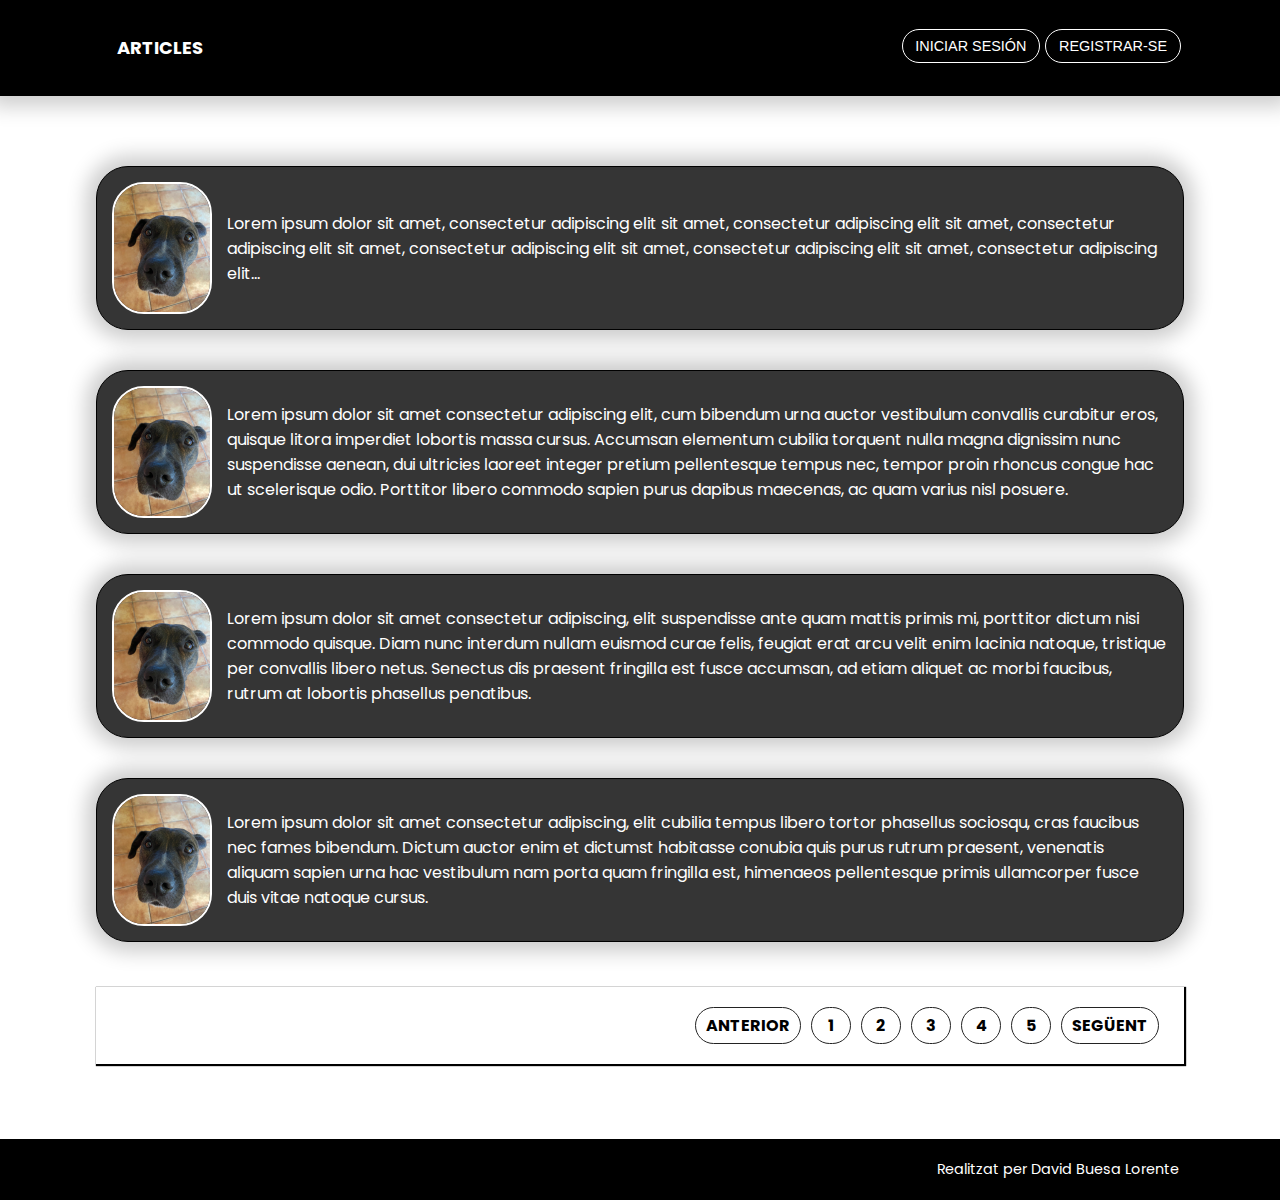
==== Views/index.html @ 9b84cfb2 "First commit" ====
<!DOCTYPE html>
<html lang="en">
<head>
    <meta charset="UTF-8">
    <meta name="viewport" content="width=device-width, initial-scale=1.0">
    <title>Document</title>
    <link rel="stylesheet" href="../Styles/styles.css">
</head>
<body>
    <header>
        <div class="container">
            <a href="index.html" class="logo">ARTICLES</a>
            <nav>
                <button class="button">INICIAR SESIÓN</button>
                <button class="button">REGISTRAR-SE</button>
            </nav>
        </div>
    </header>
    <br>
    <br>
    <section class="articles">
        <article>
        <img src="../assets/images/urkito.jpg" alt="Dog">
        <p>Lorem ipsum dolor sit amet, consectetur adipiscing elit sit amet, consectetur adipiscing elit sit amet, consectetur adipiscing elit sit amet, consectetur adipiscing elit sit amet, consectetur adipiscing elit sit amet, consectetur adipiscing elit...</p>
        </article>
    </section>
    <section class="articles">
        <article>
        <img src="../assets/images/urkito.jpg" alt="Dog">
        <p>Lorem ipsum dolor sit amet consectetur adipiscing elit, cum bibendum urna auctor vestibulum convallis curabitur eros, quisque litora imperdiet lobortis massa cursus. Accumsan elementum cubilia torquent nulla magna dignissim nunc suspendisse aenean, dui ultricies laoreet integer pretium pellentesque tempus nec, tempor proin rhoncus congue hac ut scelerisque odio. Porttitor libero commodo sapien purus dapibus maecenas, ac quam varius nisl posuere.</p>
        </article>
    </section>
    <section class="articles">
        <article>
        <img src="../assets/images/urkito.jpg" alt="Dog">
        <p>Lorem ipsum dolor sit amet consectetur adipiscing, elit suspendisse ante quam mattis primis mi, porttitor dictum nisi commodo quisque. Diam nunc interdum nullam euismod curae felis, feugiat erat arcu velit enim lacinia natoque, tristique per convallis libero netus. Senectus dis praesent fringilla est fusce accumsan, ad etiam aliquet ac morbi faucibus, rutrum at lobortis phasellus penatibus.</p>
        </article>
    </section>
    <section class="articles">
        <article>
        <img src="../assets/images/urkito.jpg" alt="Dog">
        <p>Lorem ipsum dolor sit amet consectetur adipiscing, elit cubilia tempus libero tortor phasellus sociosqu, cras faucibus nec fames bibendum. Dictum auctor enim et dictumst habitasse conubia quis purus rutrum praesent, venenatis aliquam sapien urna hac vestibulum nam porta quam fringilla est, himenaeos pellentesque primis ullamcorper fusce duis vitae natoque cursus.</p>
        </article>
    </section>
    <br>
    <nav class="pagination">
        <a href="#" aria-label="Previous">ANTERIOR</a>
        <a href="#">1</a>
        <a href="#">2</a>
        <a href="#">3</a>
        <a href="#">4</a>
        <a href="#">5</a>
        <a href="#" aria-label="Next">SEGÜENT</a>
      </nav>
      <br><br><br>
      <footer>
        <div class="footer-container">
            <p>Realitzat per David Buesa Lorente</p>
        </div>
    </footer>
</body>

</html>
---- Styles/styles.css ----
@import url("https://fonts.googleapis.com/css2?family=Poppins:wght@200&family=Roboto:ital,wght@0,700;1,300&display=swap");

*{
    box-sizing: border-box;
}
html{
    font-size: 16px;
}

body{
    margin: 0;
    font-family: 'Poppins', sans-serif;
    background-color: rgb(255, 255, 255);
}

a{
    text-decoration: none;
}

header{
    background: #000000;
    padding: 0;
    border-bottom:1px solid #000000;
    position: relative;
    overflow: hidden;
    font-size: 18px;
    box-shadow: 0 0 20px 10px rgba(0, 0, 0, 0.2);
}

a{
    color: rgb(255, 255, 255);
    transition: all 0.4s ease;
    border-radius: 2rem;
}
a:hover{
    color: #000000;
    background: rgb(255, 255, 255);
    border-radius: 10rem;
}

.container{
    margin: 0 auto;
    width:87%;
    display: flex;
    justify-content: space-between;
    padding: 1rem;
}

a.logo{
    font-weight: bold;
    padding: 1em;
}

.button{
    font-size: .9rem;
    margin-top: .8rem;
    padding: 0.5rem 0.8rem; 
    border-radius: 10rem;
    outline: none;
    background: #000000;
    border: 1px solid #ffffff;
    transition: all 0.4s ease;
    color: rgb(255, 255, 255);
    
}

.button:hover{
    border: 1px solid rgb(255, 255, 255);
    cursor: pointer;
    background: rgb(255, 255, 255);
    color: #000000;
}


.articles {
    display: flex;
    flex-direction: column;
    align-items: center;
    
}

article {
    display: flex; 
    flex-direction: row; 
    align-items: center;
    border: 1px solid #000000;
    margin: 20px;
    padding: 15px;
    width: 85%;
    border-radius: 2rem;
    opacity: 1;
    background: rgb(53, 53, 53);
    box-shadow: 1px ;
    box-shadow: 0 0 20px 10px rgba(0, 0, 0, 0.2);;
}

article:hover {
    border: 2px solid #000000;
    cursor: pointer;
    opacity: .9;
}

article img {
    width: 100px; 
    margin-right: 15px;
    border-radius: 2rem;
    border: 2px solid rgb(255, 255, 255);
}

article p {
    margin: 0; 
    flex-grow: 1; 
    color: white;
}

.pagination {
    width: 85%; 
    margin: 0 auto; 
    display: flex;
    justify-content: flex-end; 
    padding: 20px;
    box-sizing: border-box; 
    box-shadow: 1px 1px 1px 1px #000000;
  }
  
  .pagination a {
    color: black;
    text-decoration: none;
    margin: 0 5px;
    padding: 5px 10px;
    border: 1px solid #232323;
    min-width: 40px; 
    text-align: center; 
    box-sizing: border-box; 
    font-weight: bold;
  }

    .pagination a:hover {
        background: #232323;
        color: white;
    }
  
  footer {
    background-color: #000;
    color: #fff;
    text-align: right;
    padding: 10px 20px;
    position: relative;
    bottom: 0;
    width: 100%;
}

.footer-container {
    max-width: 87%; 
    margin: 0 auto;
    padding: 10px 0;
}

footer p {
    margin: 0;
    font-size: 0.9em;
}
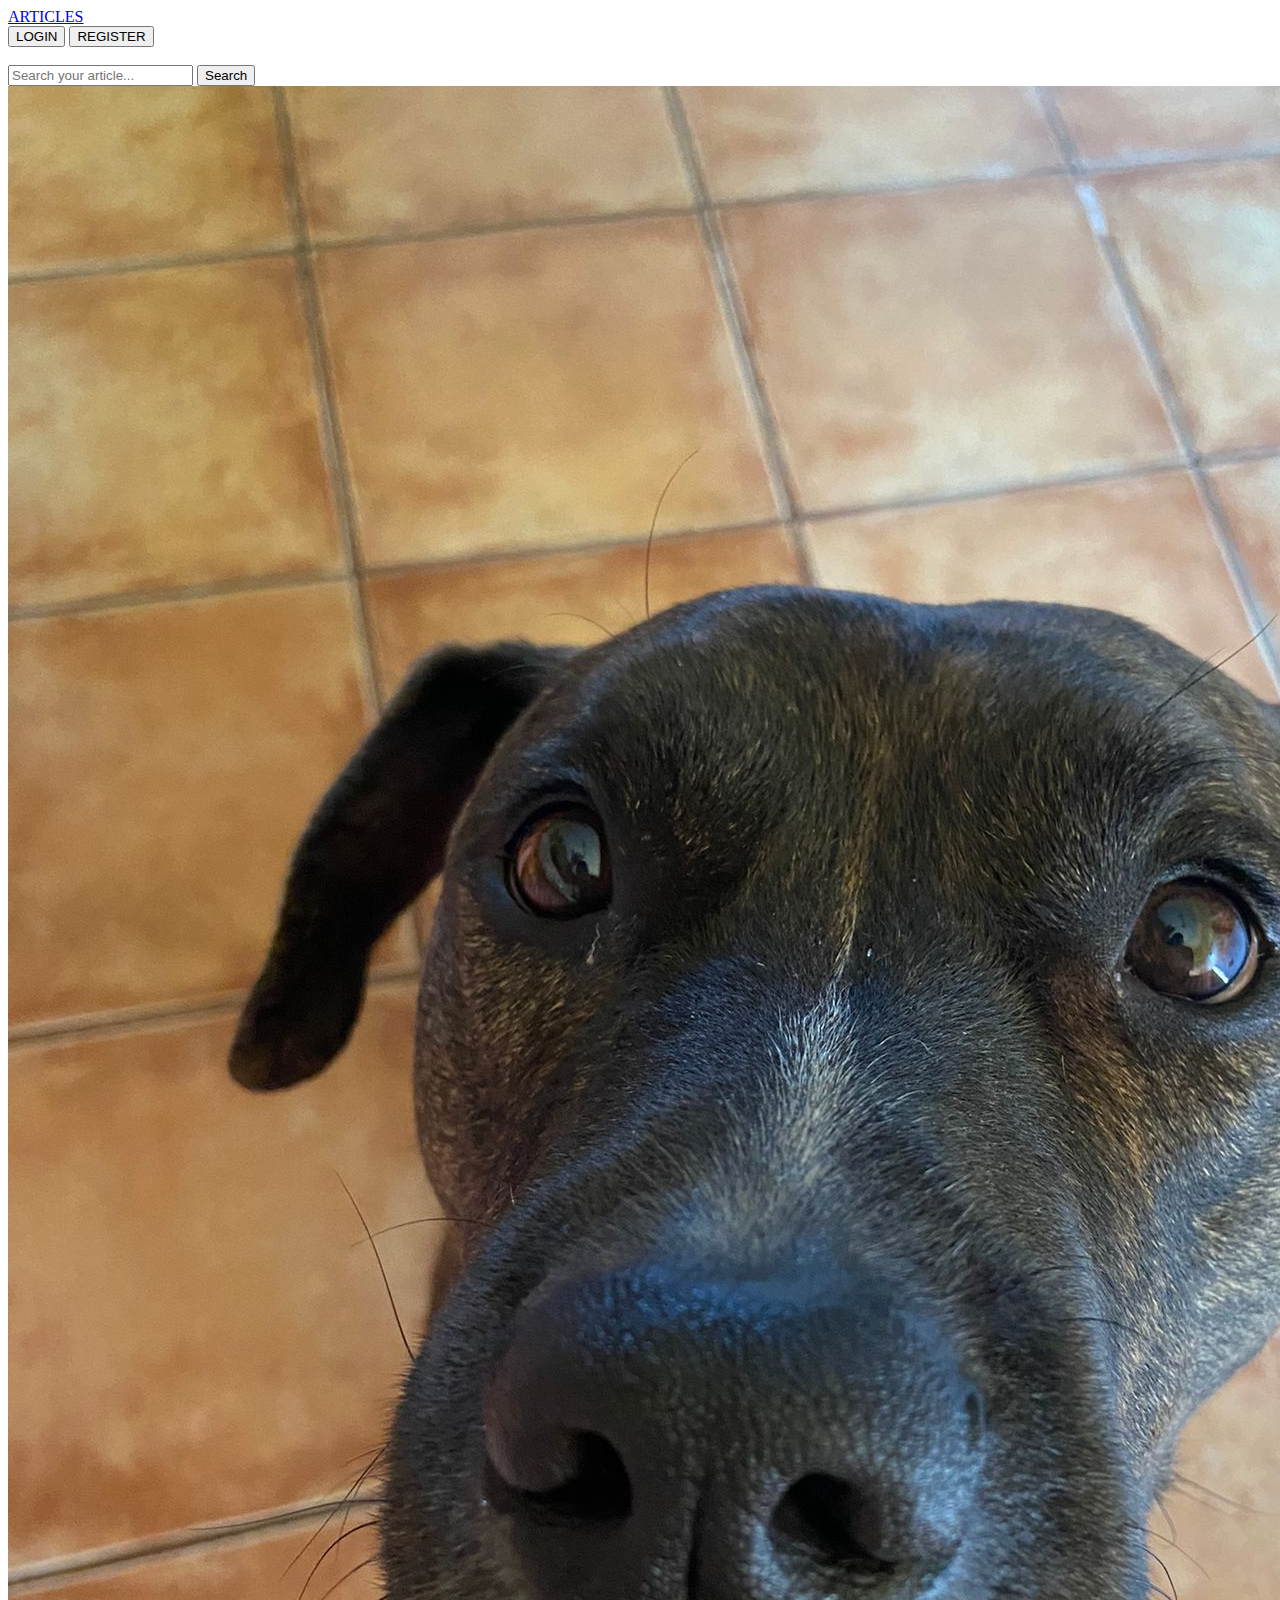
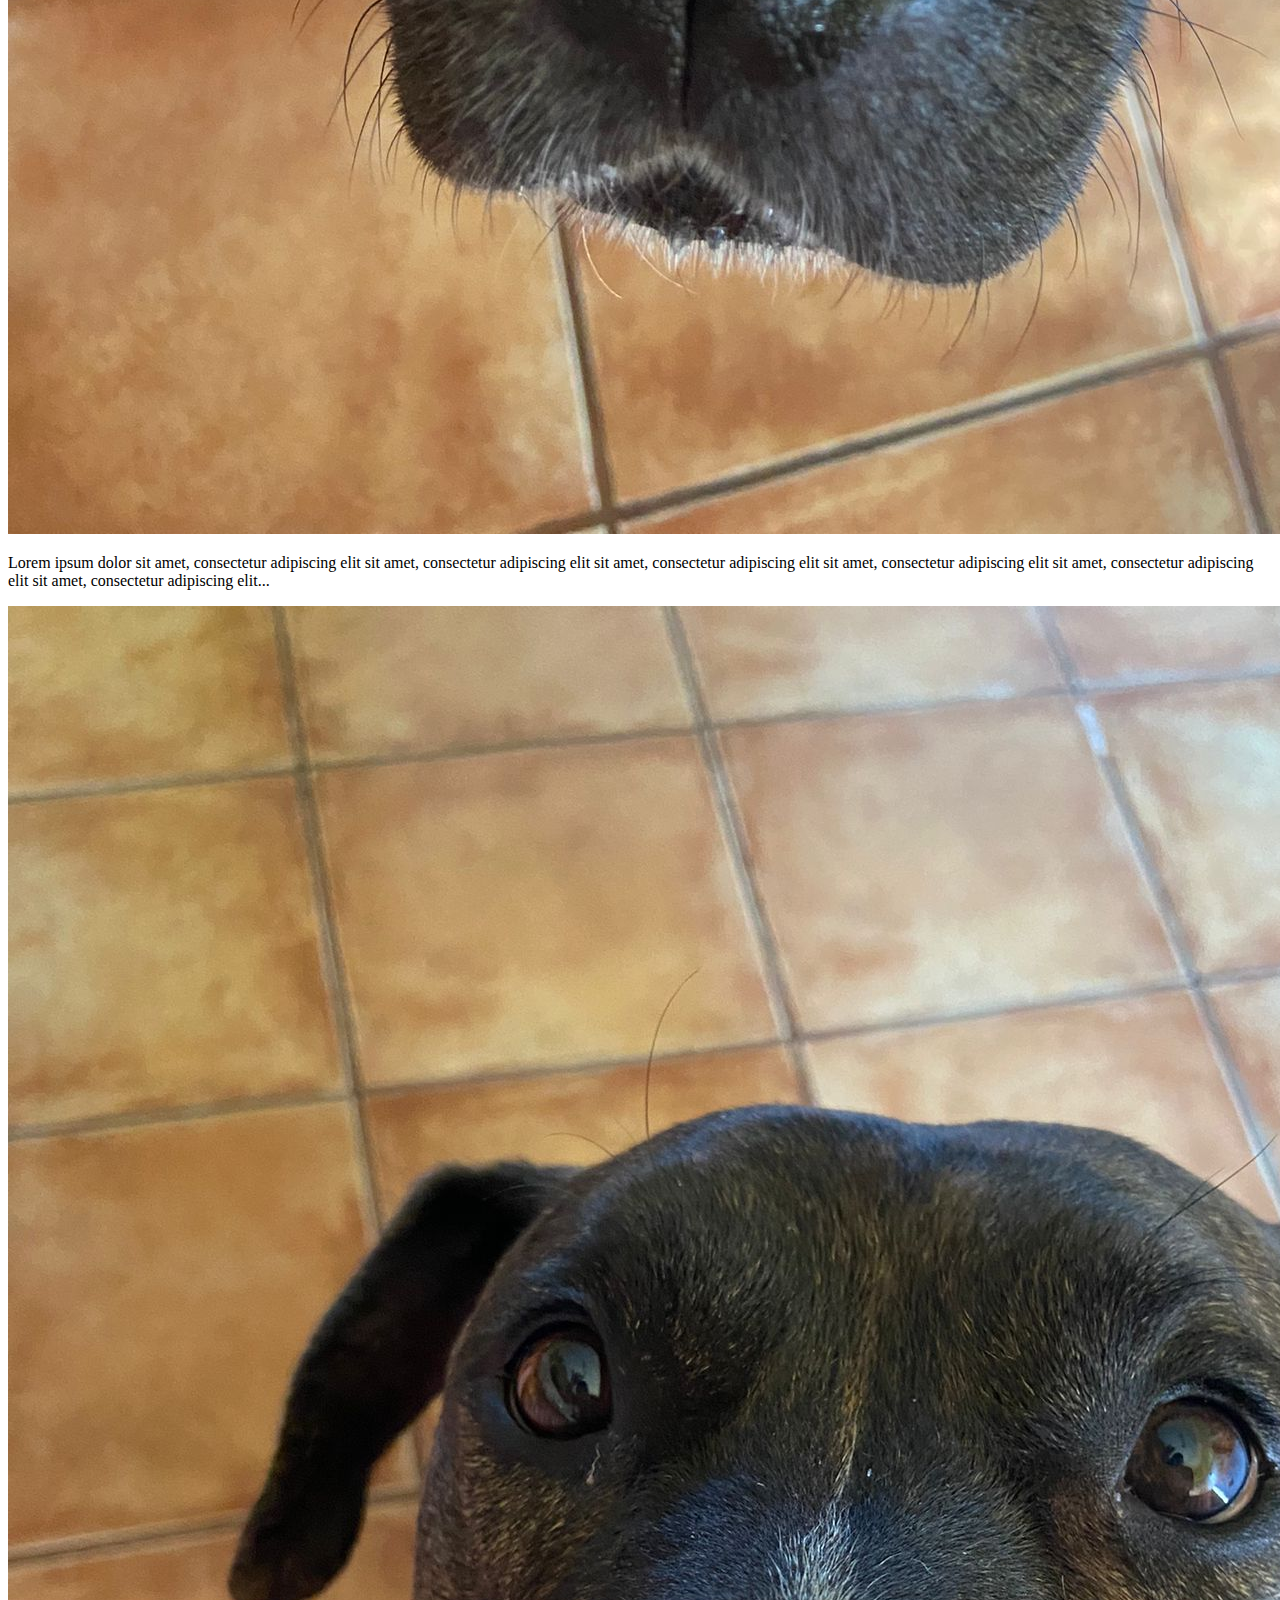
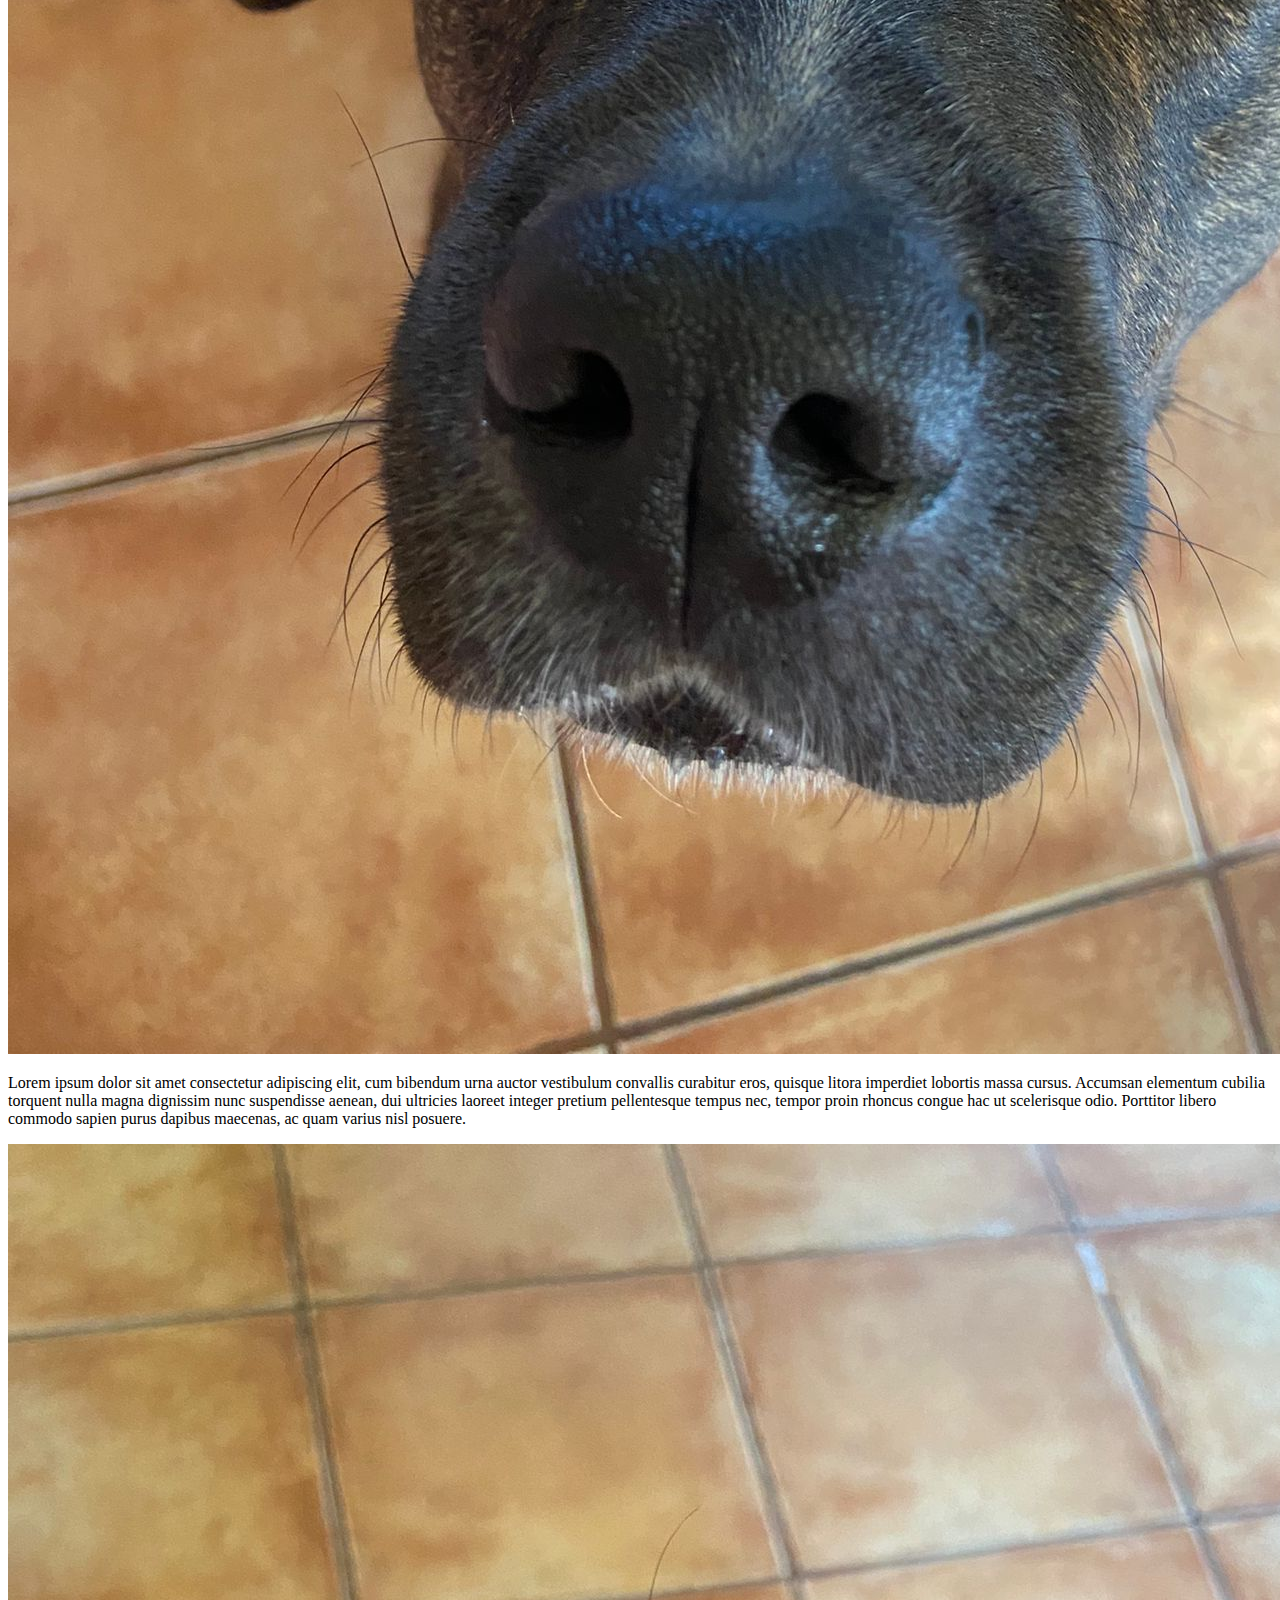
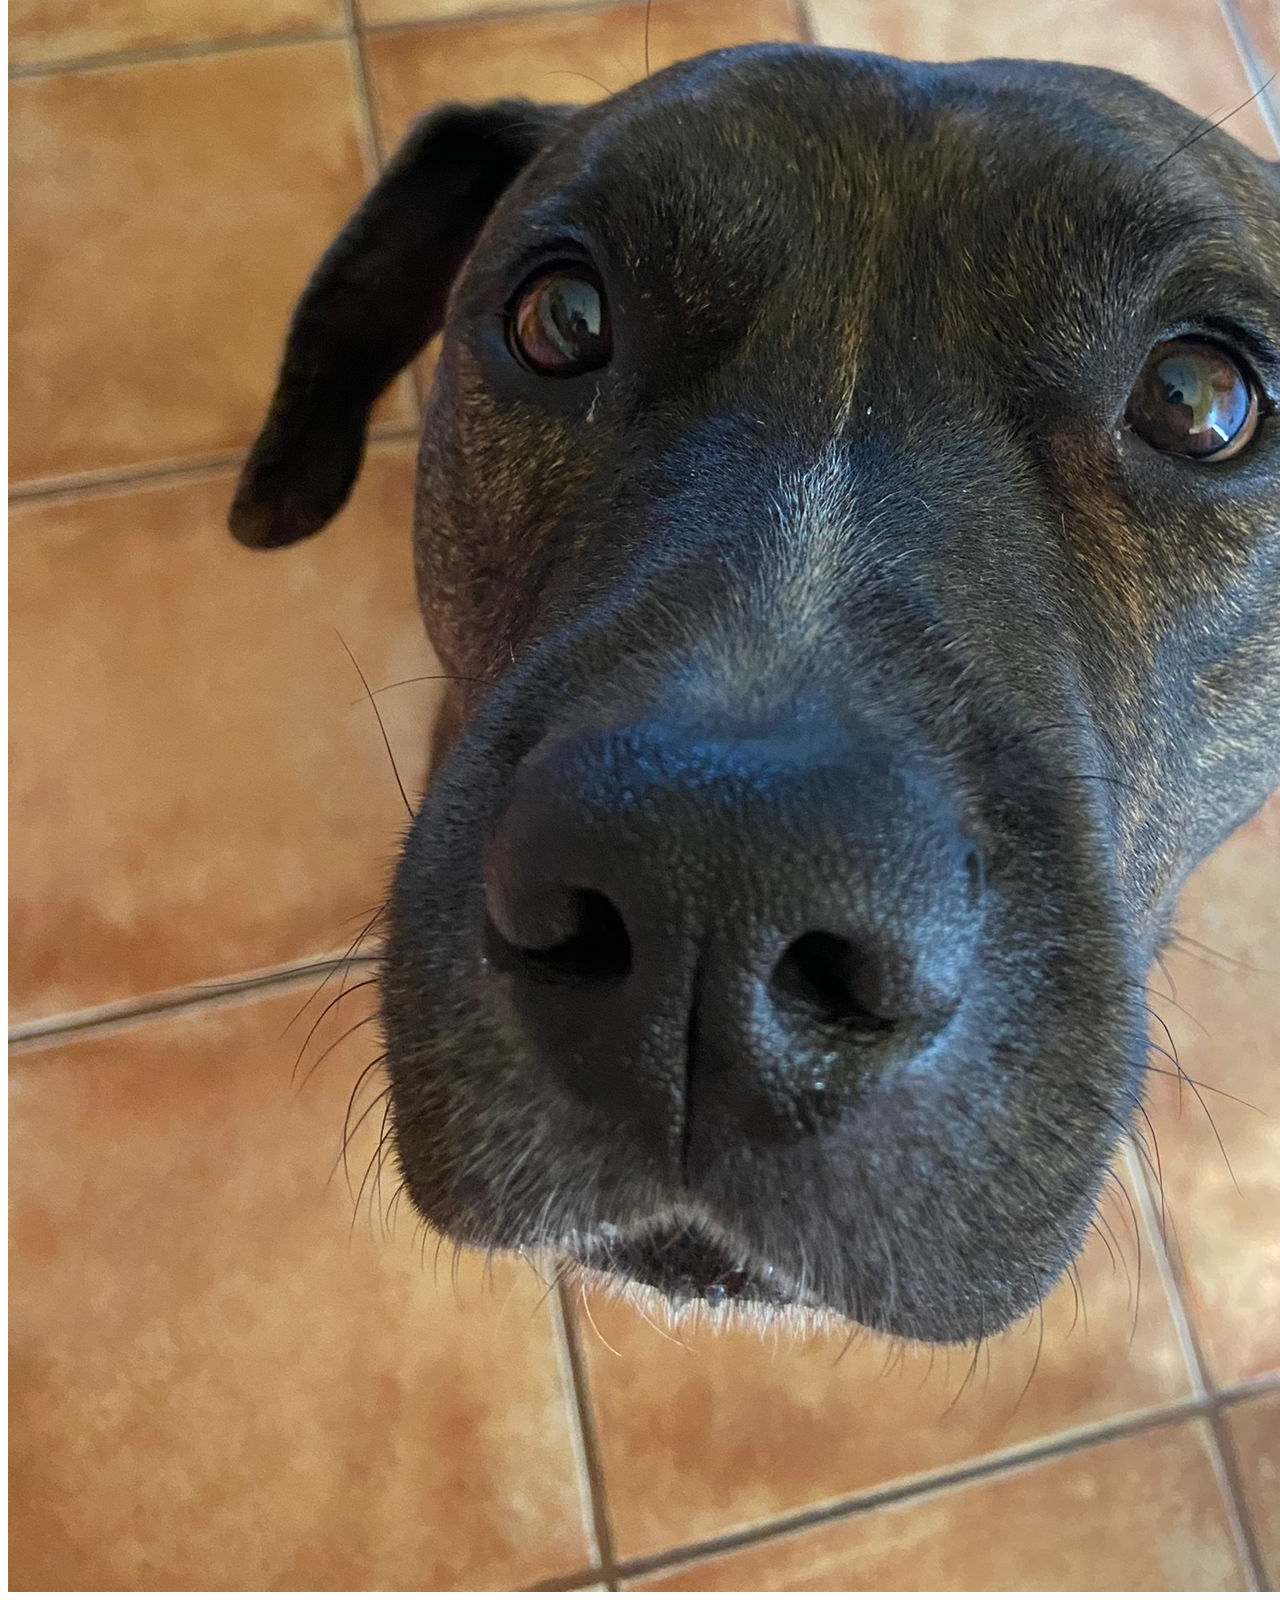
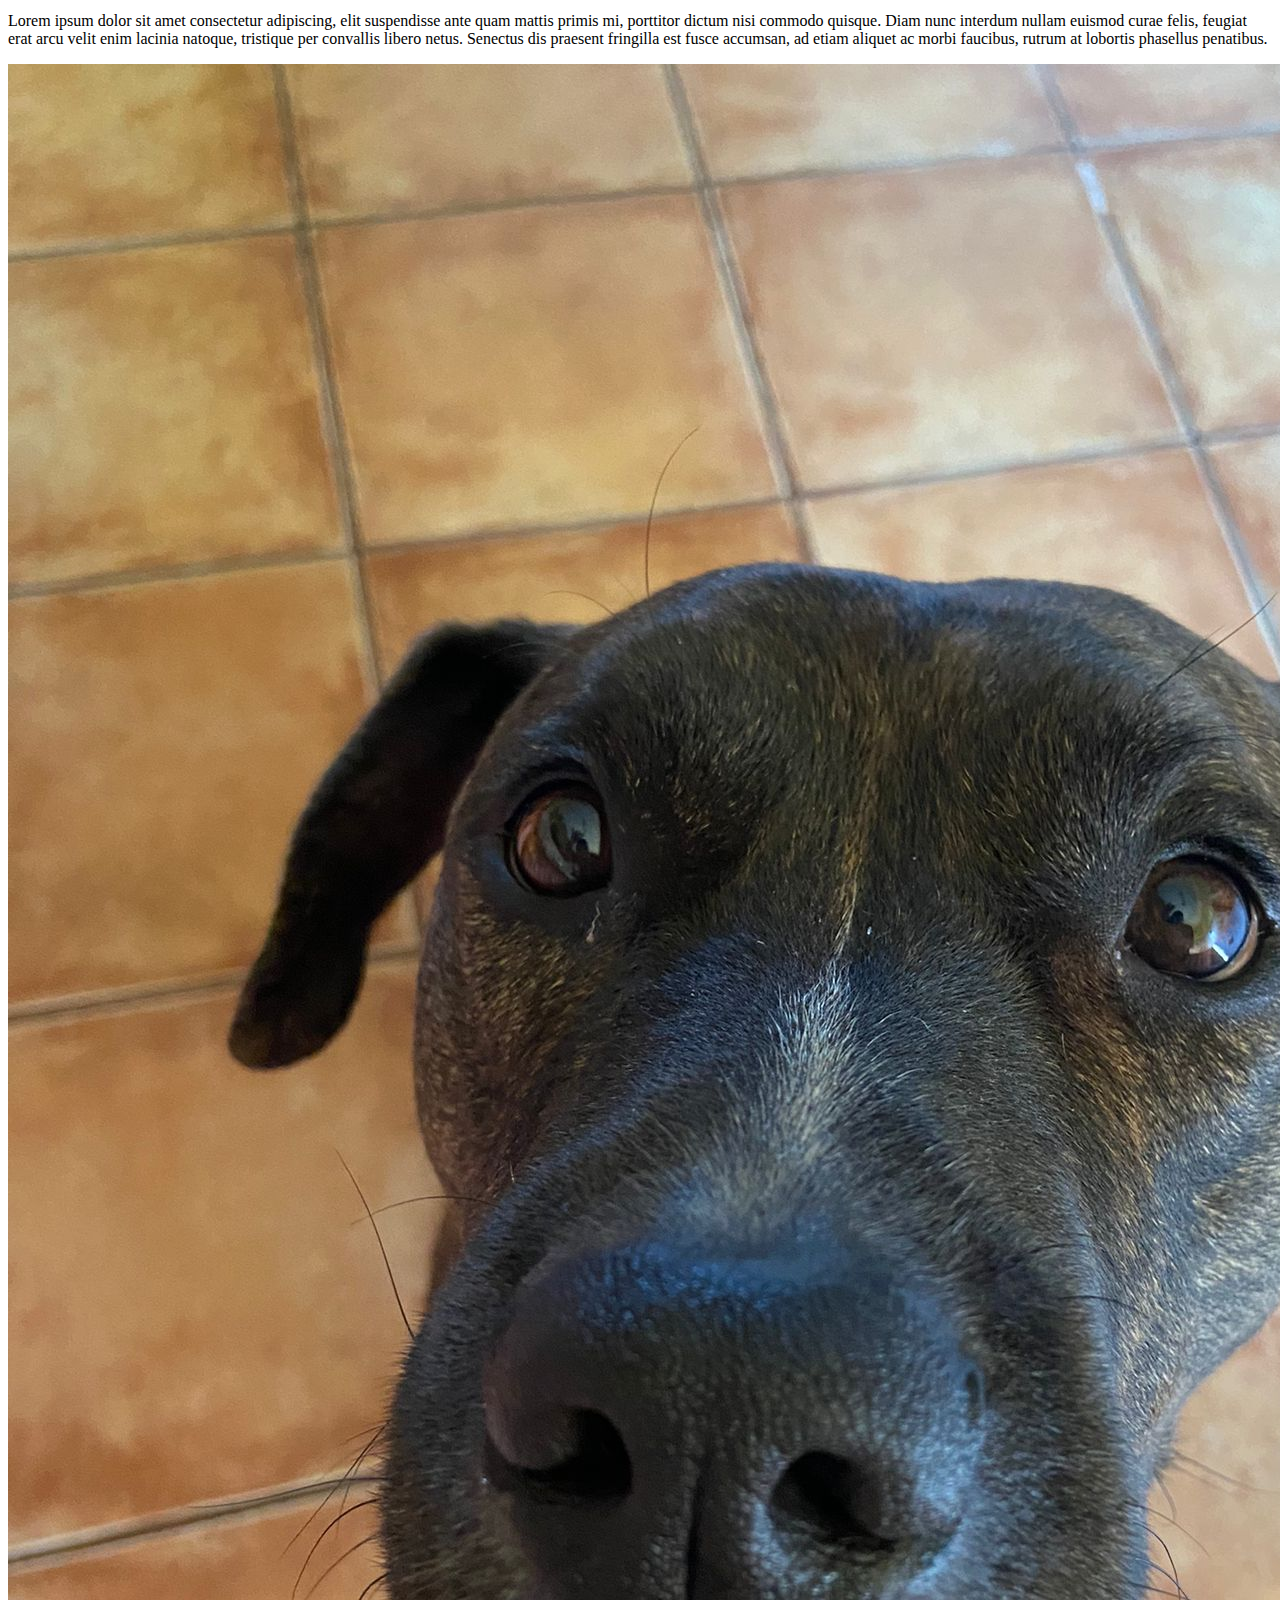
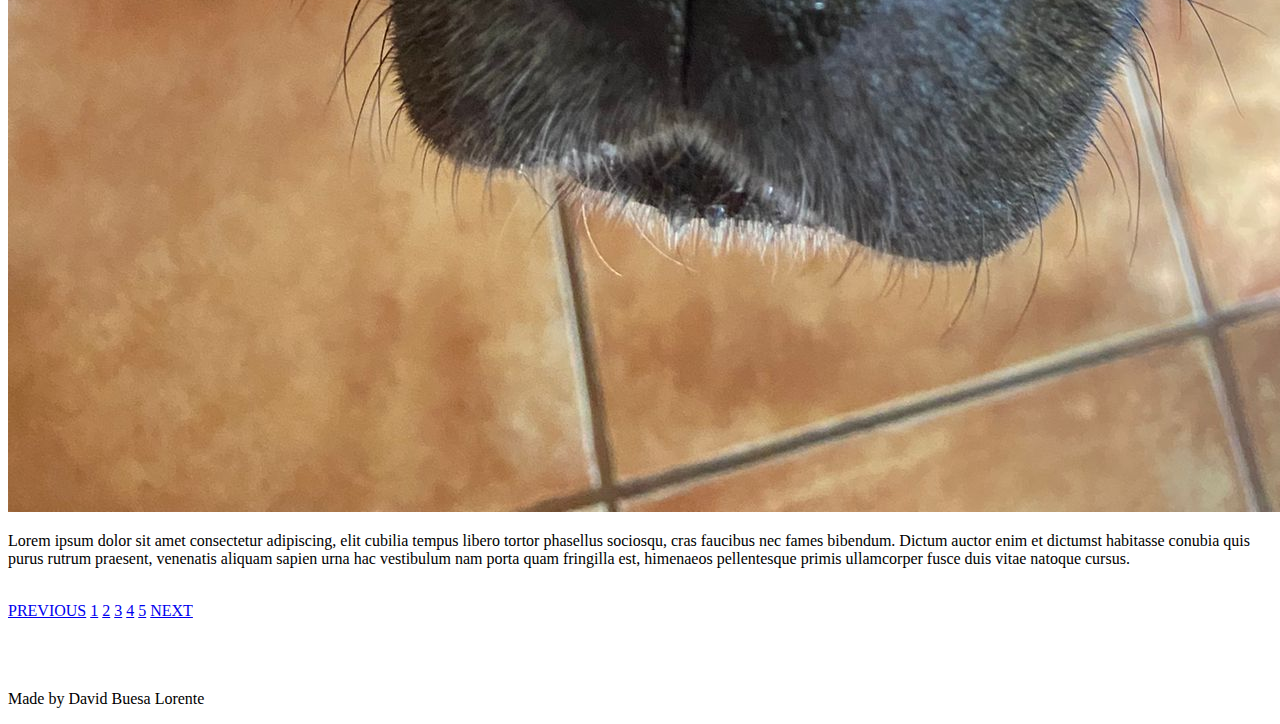
==== commit abde0f21: "Login page" ====
--- a/Views/index.html
+++ b/Views/index.html
@@ -4,58 +4,61 @@
     <meta charset="UTF-8">
     <meta name="viewport" content="width=device-width, initial-scale=1.0">
     <title>Document</title>
-    <link rel="stylesheet" href="../Styles/styles.css">
+    <link rel="stylesheet" href="../styles/styles.css">
 </head>
 <body>
     <header>
         <div class="container">
             <a href="index.html" class="logo">ARTICLES</a>
             <nav>
-                <button class="button">INICIAR SESIÓN</button>
-                <button class="button">REGISTRAR-SE</button>
+                <a href="login.html"><button class="button">LOGIN</button></a>
+                <button class="button">REGISTER</button>
             </nav>
         </div>
     </header>
     <br>
-    <br>
+    <div class="searchBar">
+        <input type="text" placeholder="Search your article...">
+        <button class="search">Search</button>
+    </div>
     <section class="articles">
         <article>
-        <img src="../assets/images/urkito.jpg" alt="Dog">
+        <img src="../assets/images/urkito.jpg" alt="Urko">
         <p>Lorem ipsum dolor sit amet, consectetur adipiscing elit sit amet, consectetur adipiscing elit sit amet, consectetur adipiscing elit sit amet, consectetur adipiscing elit sit amet, consectetur adipiscing elit sit amet, consectetur adipiscing elit...</p>
         </article>
     </section>
     <section class="articles">
         <article>
-        <img src="../assets/images/urkito.jpg" alt="Dog">
+        <img src="../assets/images/urkito.jpg" alt="Urko">
         <p>Lorem ipsum dolor sit amet consectetur adipiscing elit, cum bibendum urna auctor vestibulum convallis curabitur eros, quisque litora imperdiet lobortis massa cursus. Accumsan elementum cubilia torquent nulla magna dignissim nunc suspendisse aenean, dui ultricies laoreet integer pretium pellentesque tempus nec, tempor proin rhoncus congue hac ut scelerisque odio. Porttitor libero commodo sapien purus dapibus maecenas, ac quam varius nisl posuere.</p>
         </article>
     </section>
     <section class="articles">
         <article>
-        <img src="../assets/images/urkito.jpg" alt="Dog">
+        <img src="../assets/images/urkito.jpg" alt="Urko">
         <p>Lorem ipsum dolor sit amet consectetur adipiscing, elit suspendisse ante quam mattis primis mi, porttitor dictum nisi commodo quisque. Diam nunc interdum nullam euismod curae felis, feugiat erat arcu velit enim lacinia natoque, tristique per convallis libero netus. Senectus dis praesent fringilla est fusce accumsan, ad etiam aliquet ac morbi faucibus, rutrum at lobortis phasellus penatibus.</p>
         </article>
     </section>
     <section class="articles">
         <article>
-        <img src="../assets/images/urkito.jpg" alt="Dog">
+        <img src="../assets/images/urkito.jpg" alt="Urko">
         <p>Lorem ipsum dolor sit amet consectetur adipiscing, elit cubilia tempus libero tortor phasellus sociosqu, cras faucibus nec fames bibendum. Dictum auctor enim et dictumst habitasse conubia quis purus rutrum praesent, venenatis aliquam sapien urna hac vestibulum nam porta quam fringilla est, himenaeos pellentesque primis ullamcorper fusce duis vitae natoque cursus.</p>
         </article>
     </section>
     <br>
     <nav class="pagination">
-        <a href="#" aria-label="Previous">ANTERIOR</a>
+        <a href="#" aria-label="Previous">PREVIOUS</a>
         <a href="#">1</a>
         <a href="#">2</a>
         <a href="#">3</a>
         <a href="#">4</a>
         <a href="#">5</a>
-        <a href="#" aria-label="Next">SEGÜENT</a>
+        <a href="#" aria-label="Next">NEXT</a>
       </nav>
       <br><br><br>
       <footer>
         <div class="footer-container">
-            <p>Realitzat per David Buesa Lorente</p>
+            <p>Made by David Buesa Lorente</p>
         </div>
     </footer>
 </body>
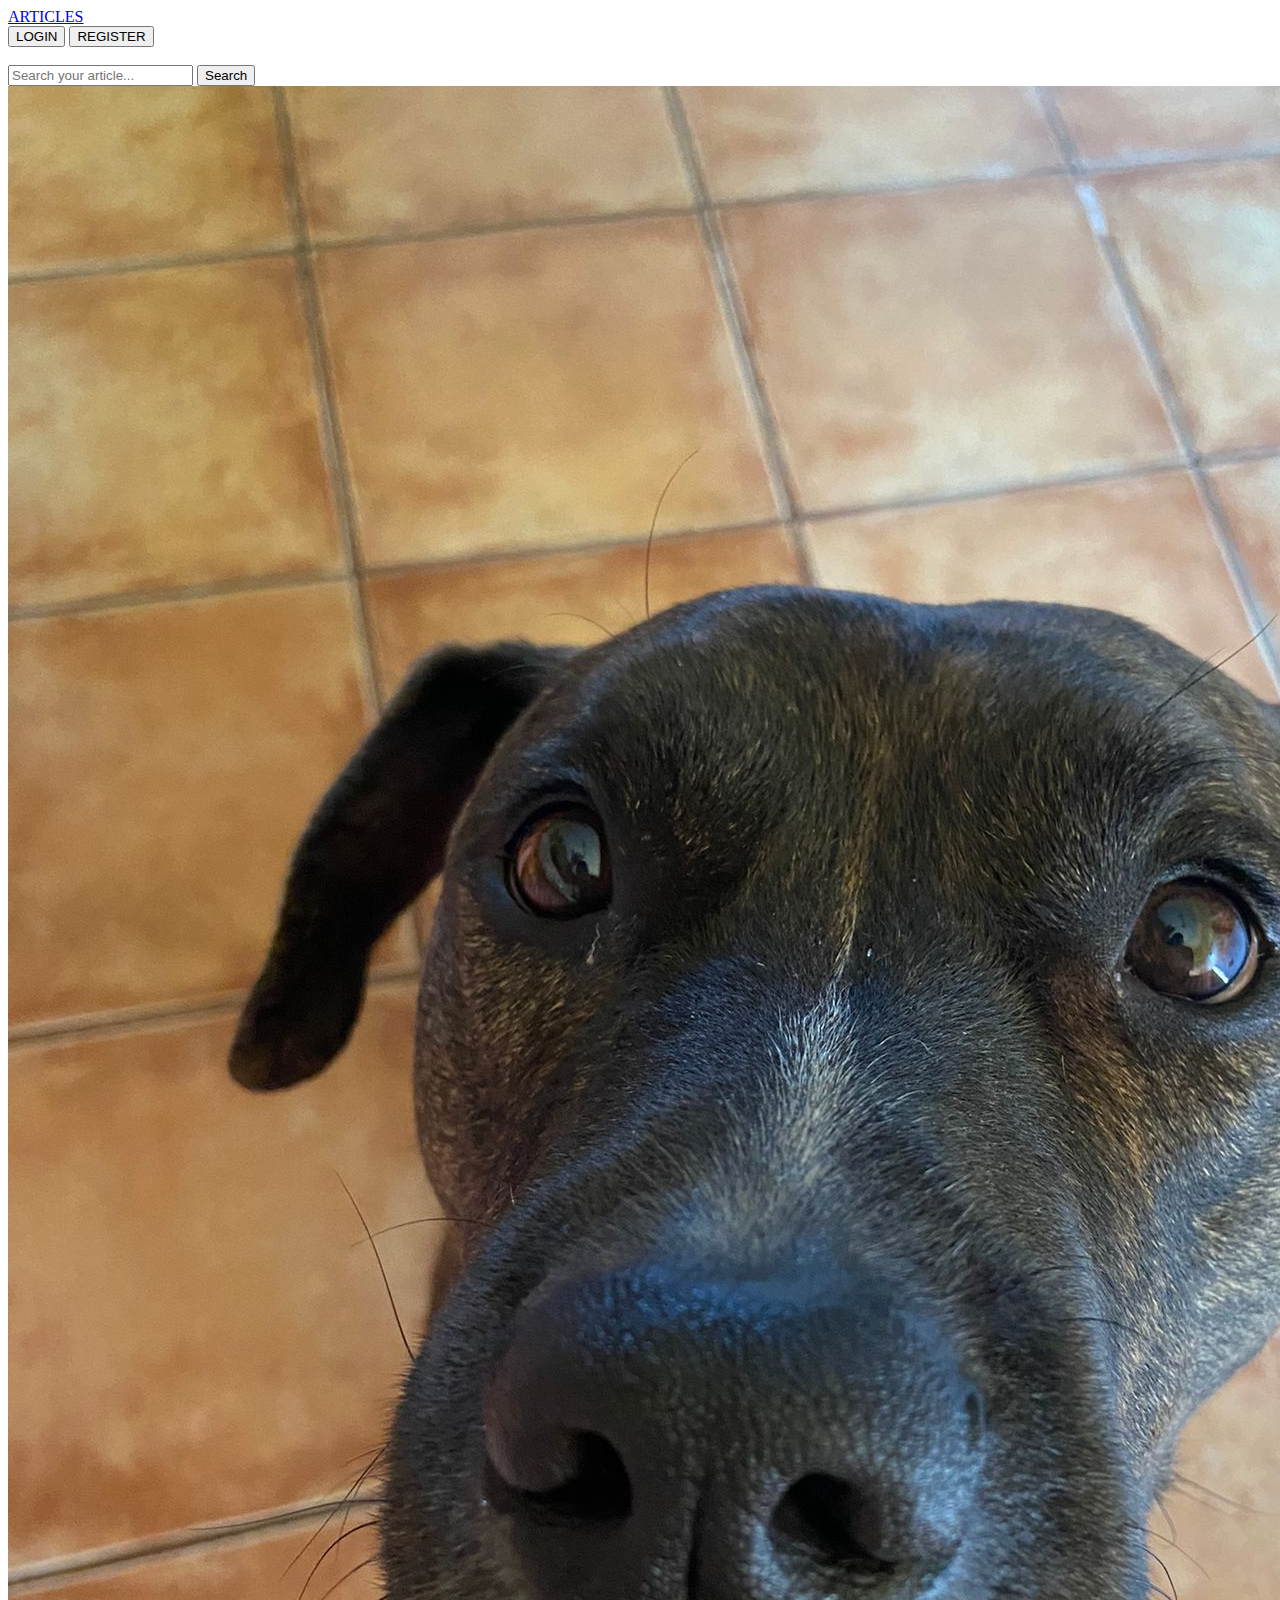
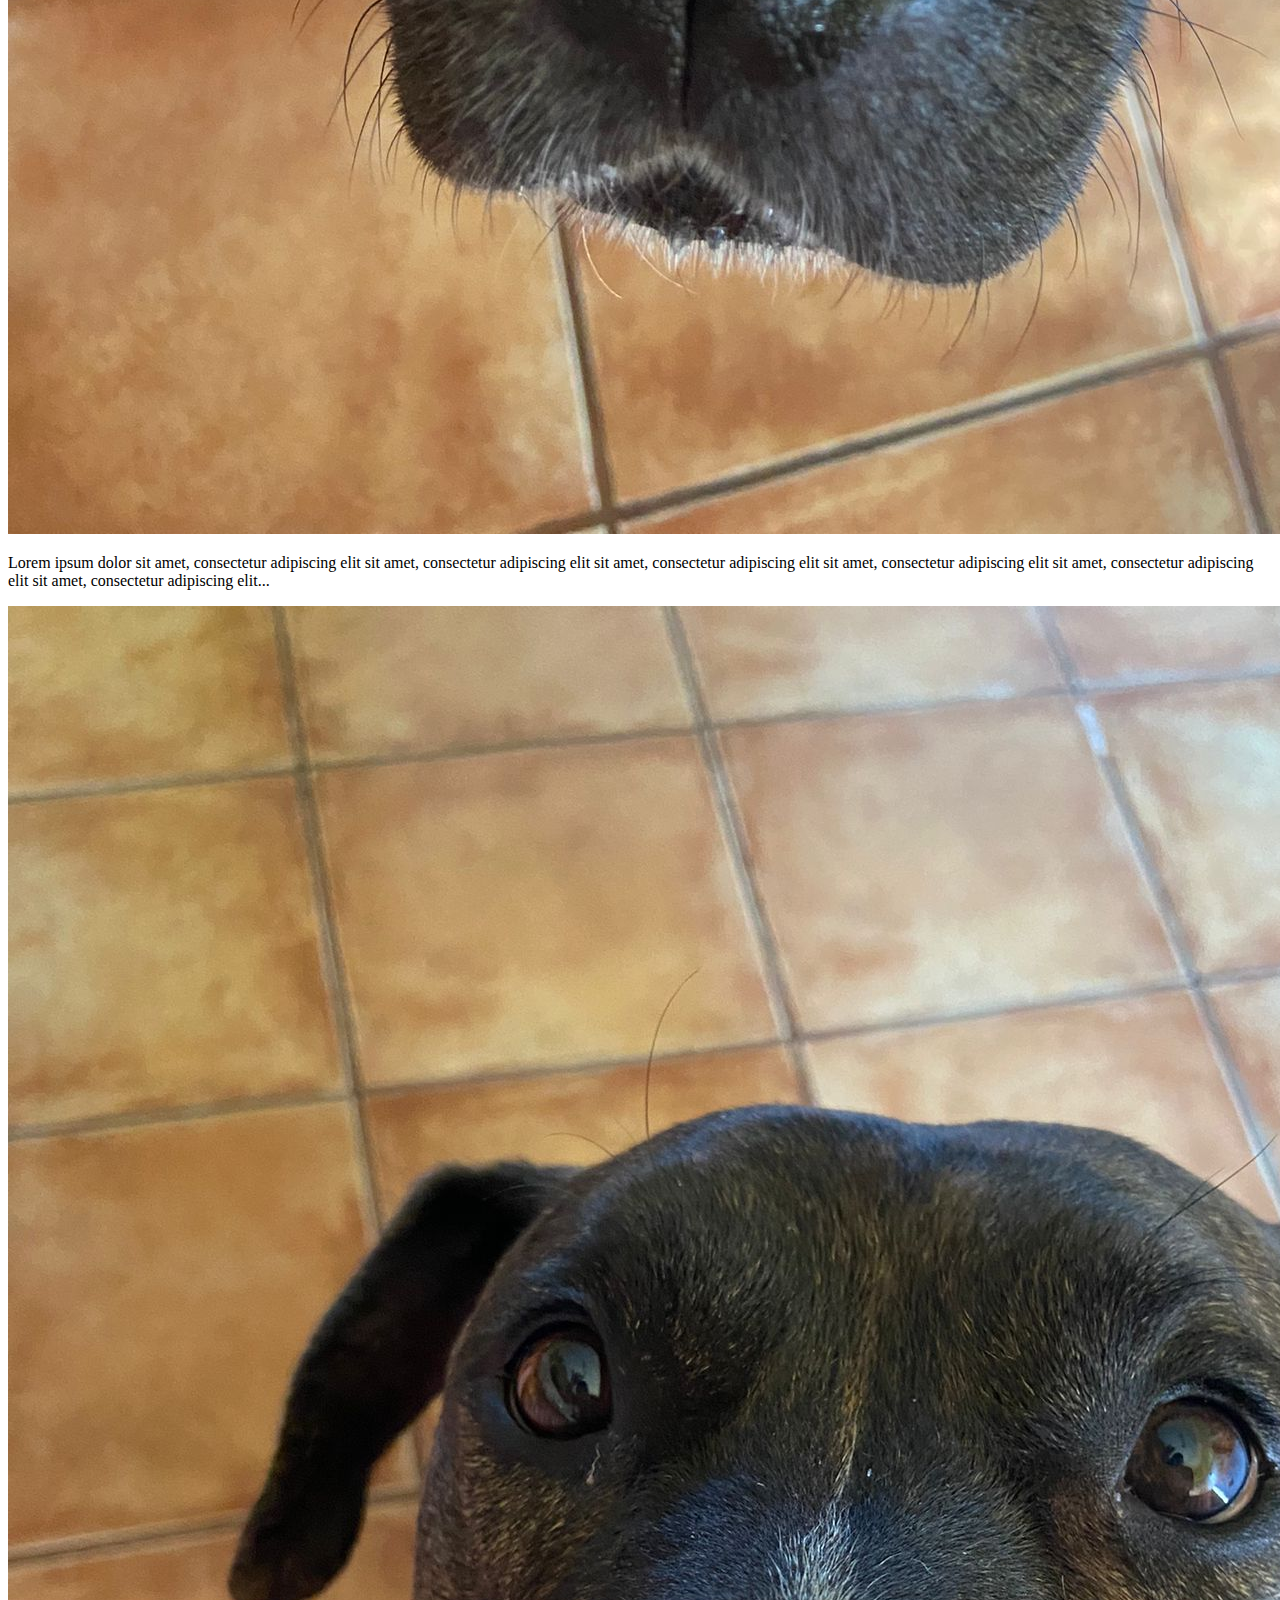
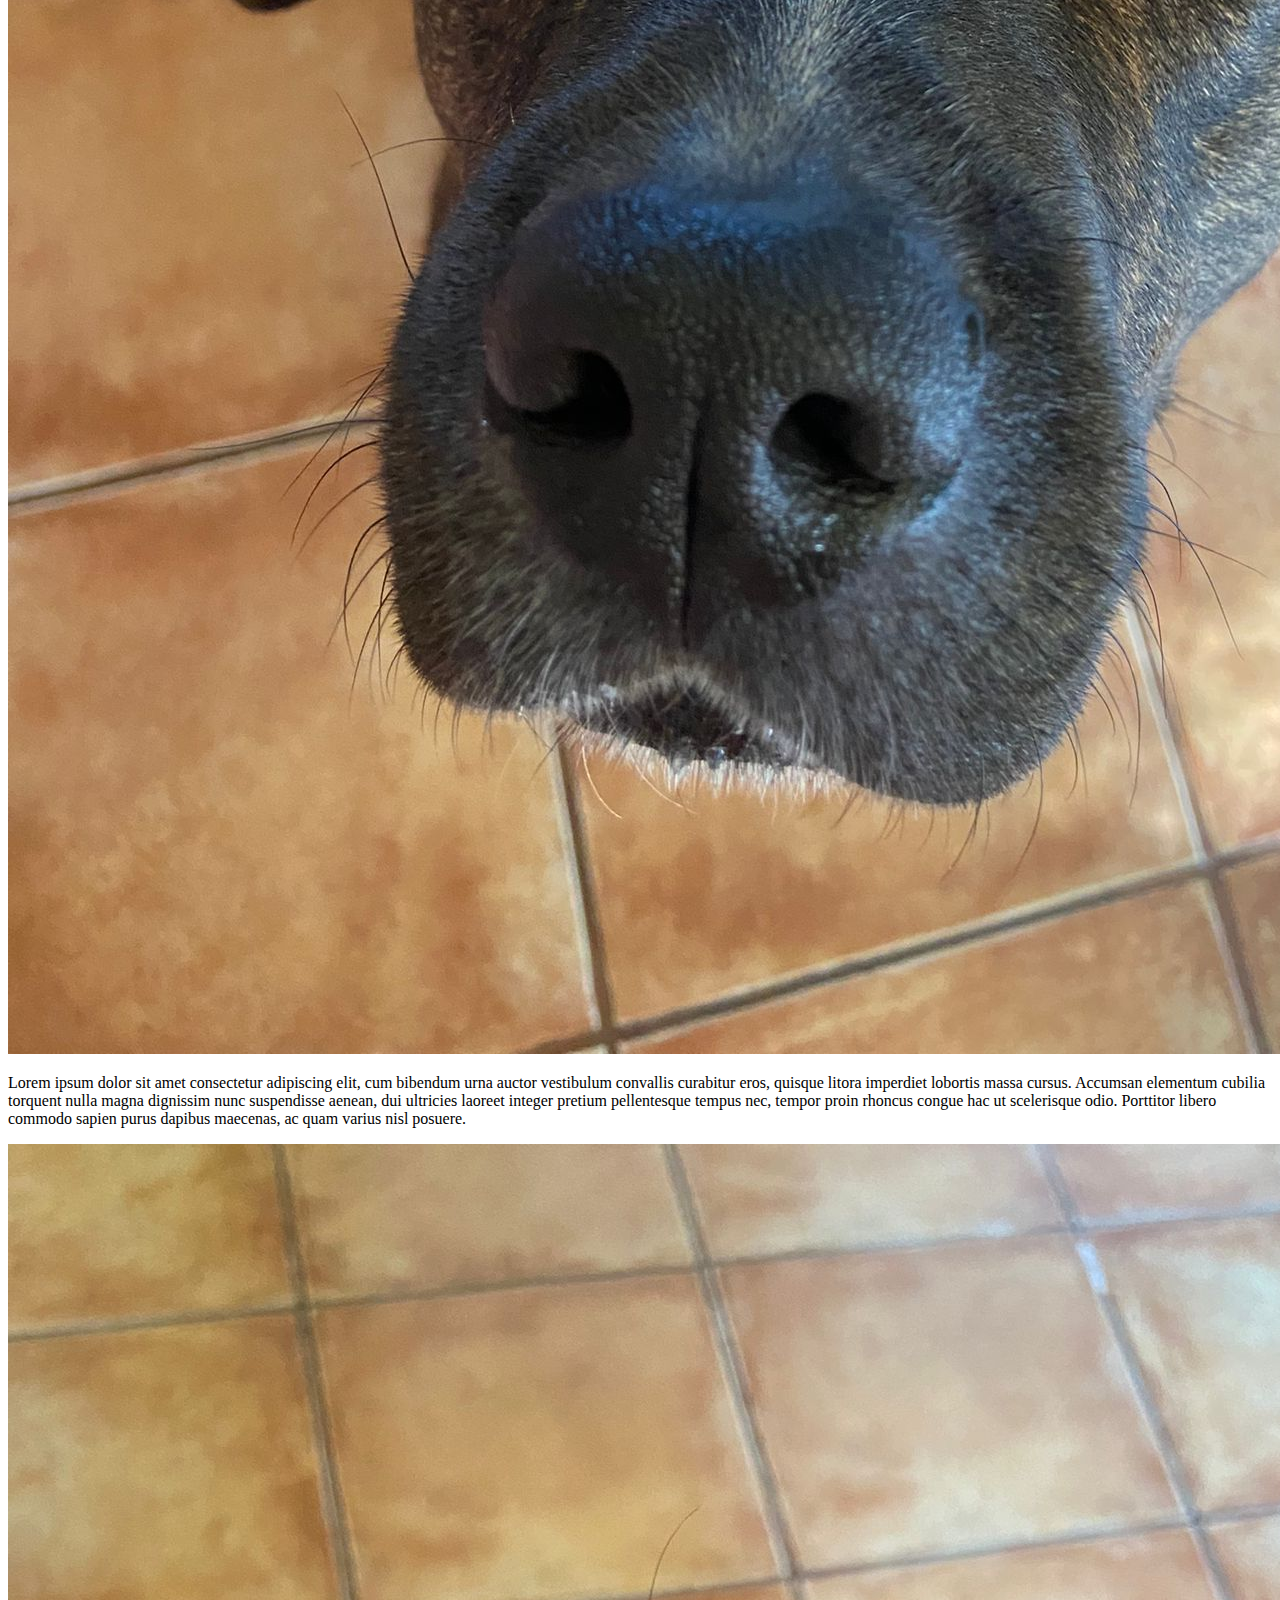
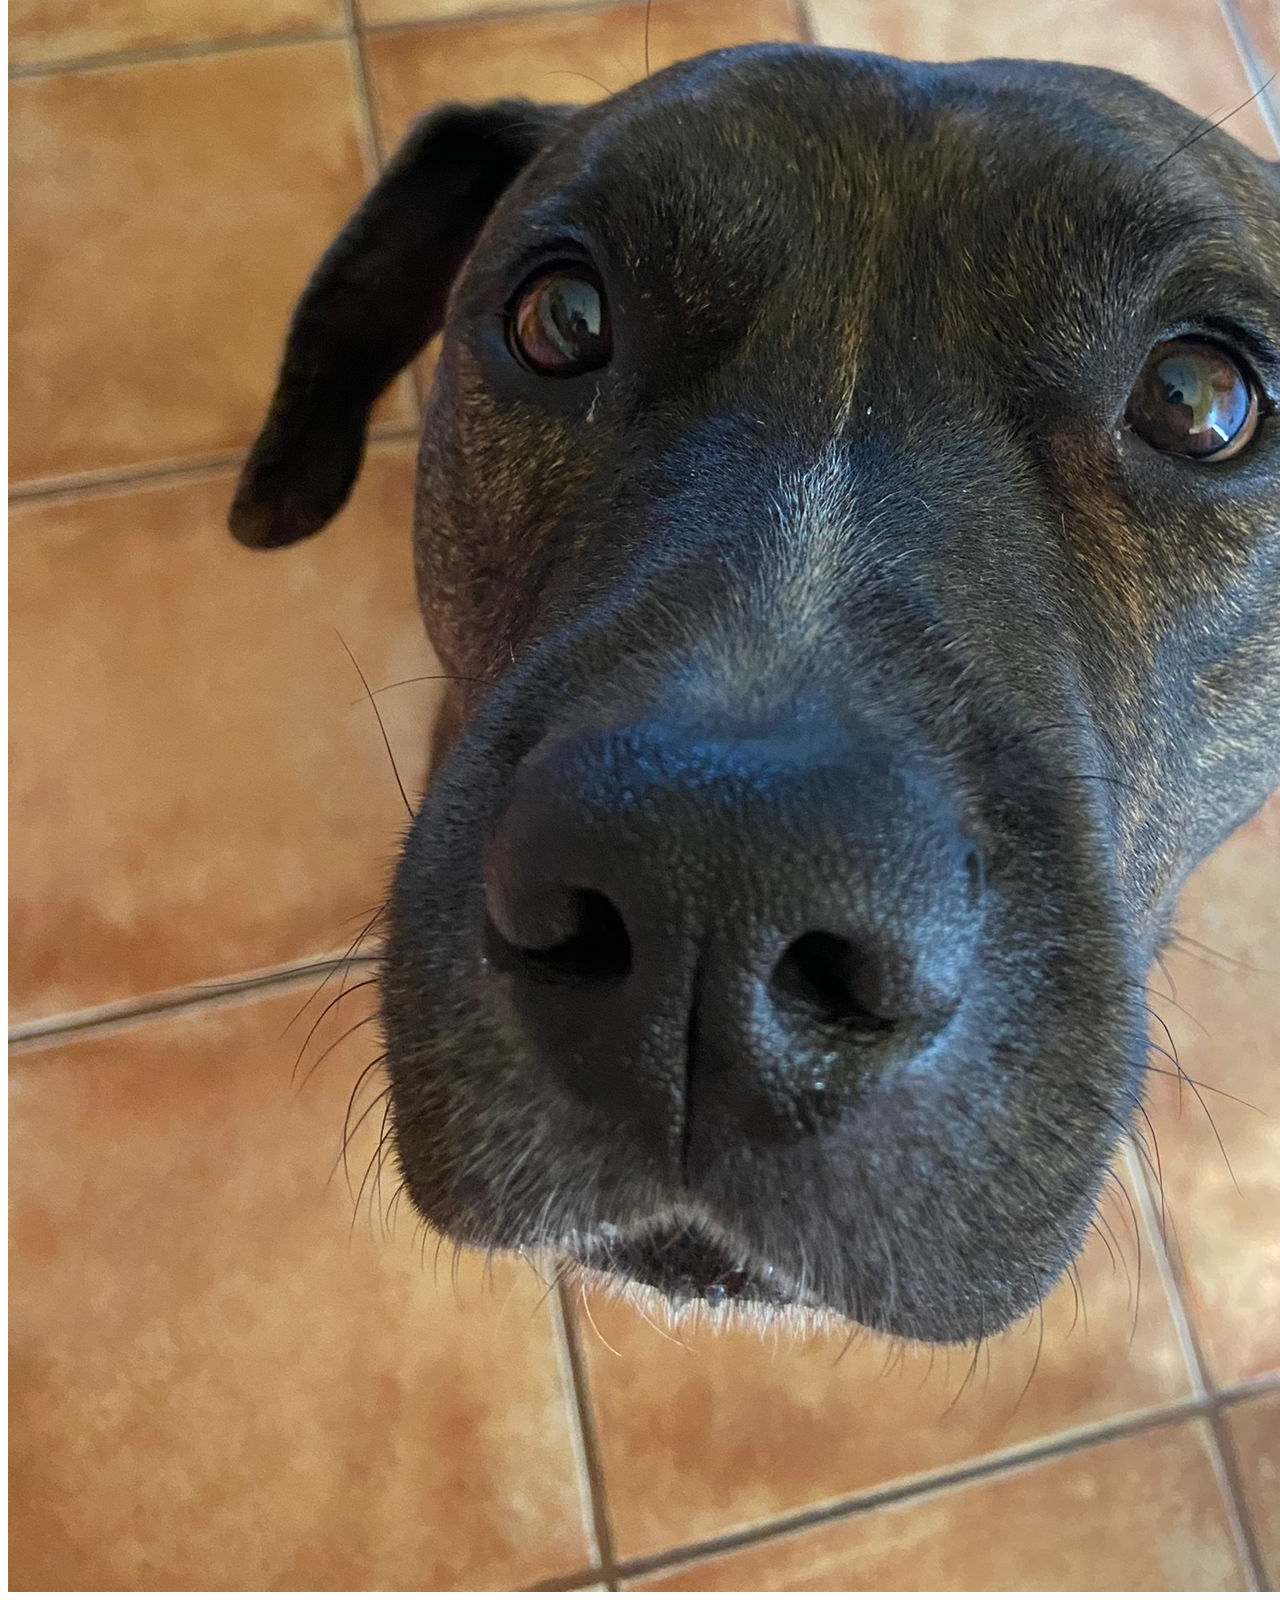
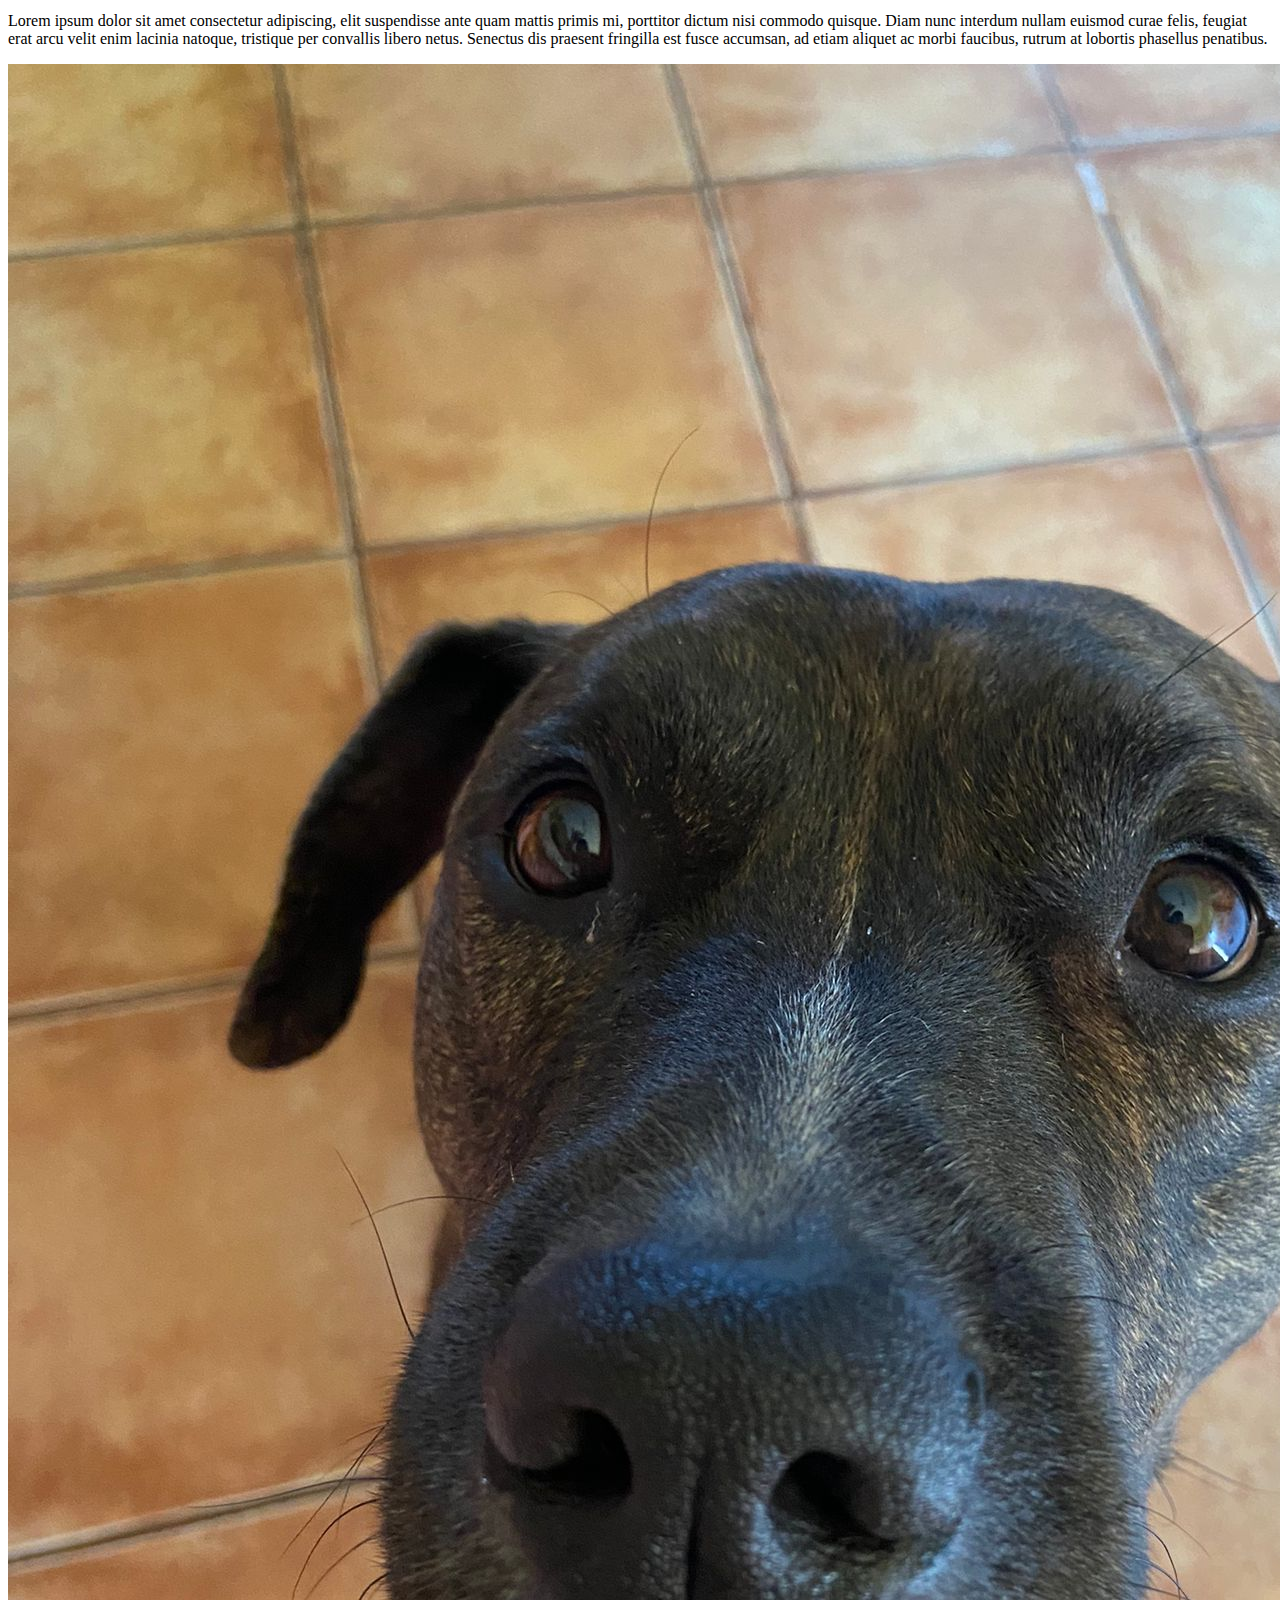
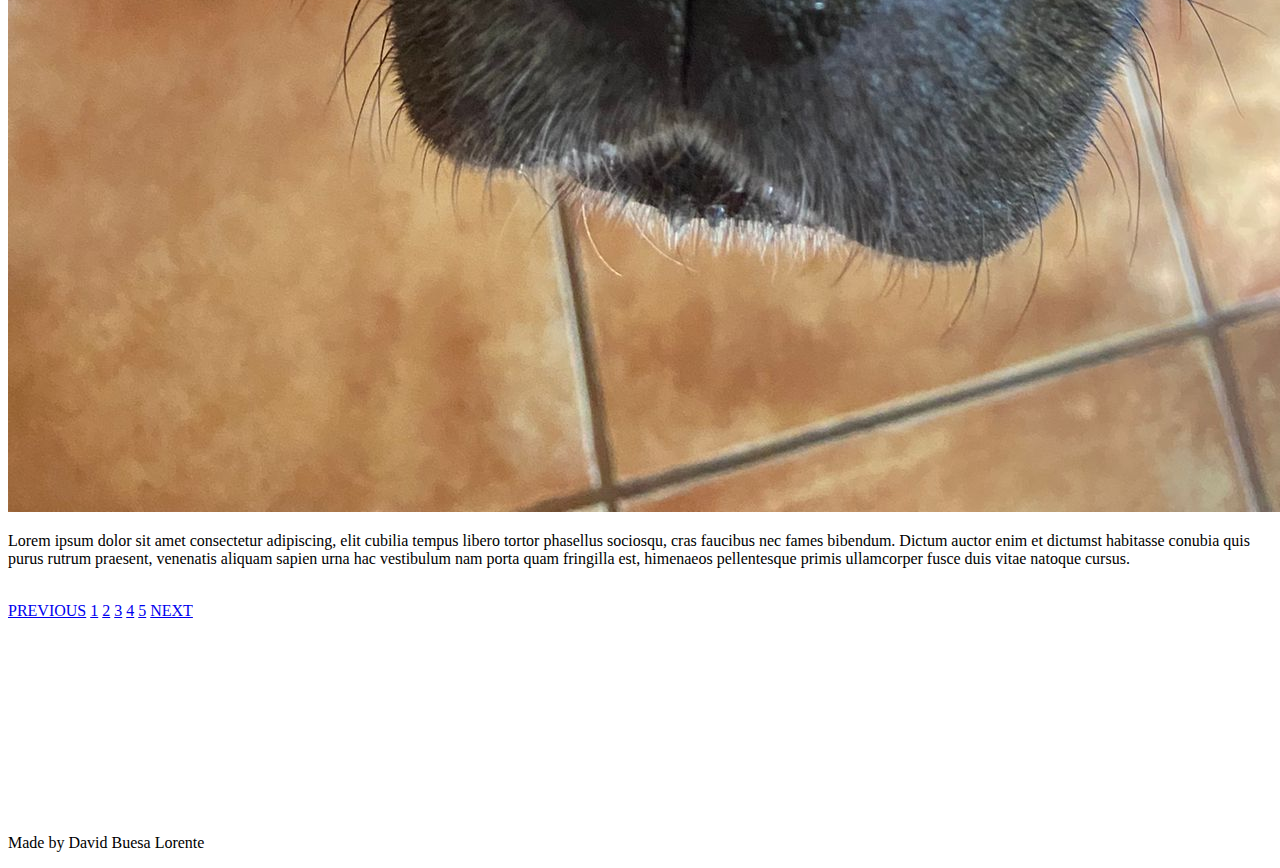
==== commit 758f6b3a: "br" ====
--- a/Views/index.html
+++ b/Views/index.html
@@ -3,7 +3,7 @@
 <head>
     <meta charset="UTF-8">
     <meta name="viewport" content="width=device-width, initial-scale=1.0">
-    <title>Document</title>
+    <title>index</title>
     <link rel="stylesheet" href="../styles/styles.css">
 </head>
 <body>
@@ -12,7 +12,7 @@
             <a href="index.html" class="logo">ARTICLES</a>
             <nav>
                 <a href="login.html"><button class="button">LOGIN</button></a>
-                <button class="button">REGISTER</button>
+                <a href="resgister.html"><button class="button">REGISTER</button></a>
             </nav>
         </div>
     </header>
@@ -48,14 +48,14 @@
     <br>
     <nav class="pagination">
         <a href="#" aria-label="Previous">PREVIOUS</a>
-        <a href="#">1</a>
+        <a href="userPage.html">1</a>
         <a href="#">2</a>
         <a href="#">3</a>
         <a href="#">4</a>
         <a href="#">5</a>
         <a href="#" aria-label="Next">NEXT</a>
       </nav>
-      <br><br><br>
+      <br><br><br><br><br><br><br><br><br><br><br>
       <footer>
         <div class="footer-container">
             <p>Made by David Buesa Lorente</p>
